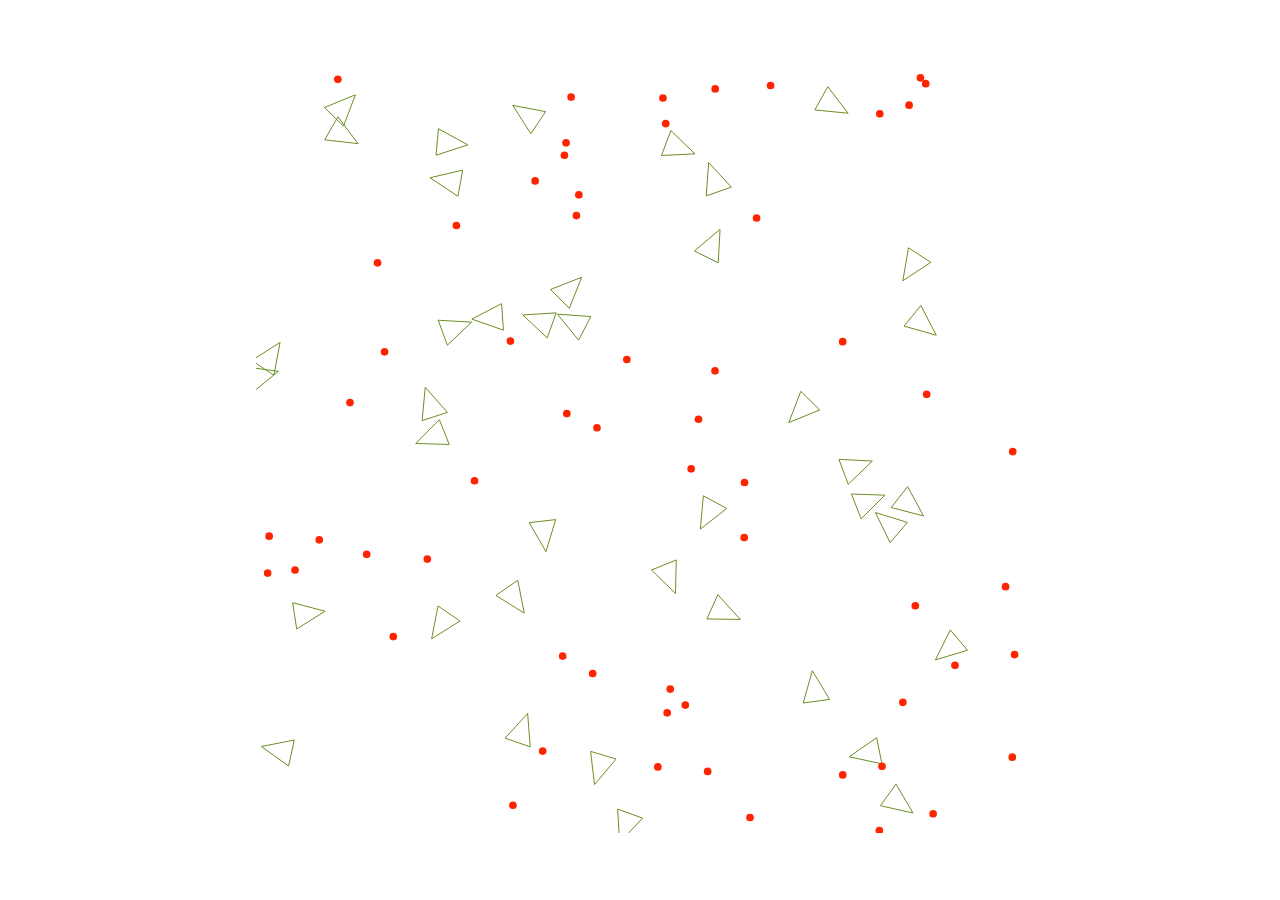
==== src/Birds.Presentation/wwwroot/index.html @ 42a0508e "part 4" ====
<!DOCTYPE html>
<html lang="en">
<head>
    <meta charset="UTF-8">
    <meta name="viewport" content="width=device-width, initial-scale=1.0">

    <link rel="stylesheet" href="css/site.css">

    <title>Birds</title>
</head>
<body>

<canvas id="viewport" width="768" height="768"></canvas>

<script src="js/extensions.js"></script>
<script src="js/models.js"></script>
<script src="js/site.js"></script>
</body>
</html>
---- src/Birds.Presentation/wwwroot/css/site.css ----
body {
    height: 98vh;

    display: flex;
    justify-content: center;
    align-items: center;
}
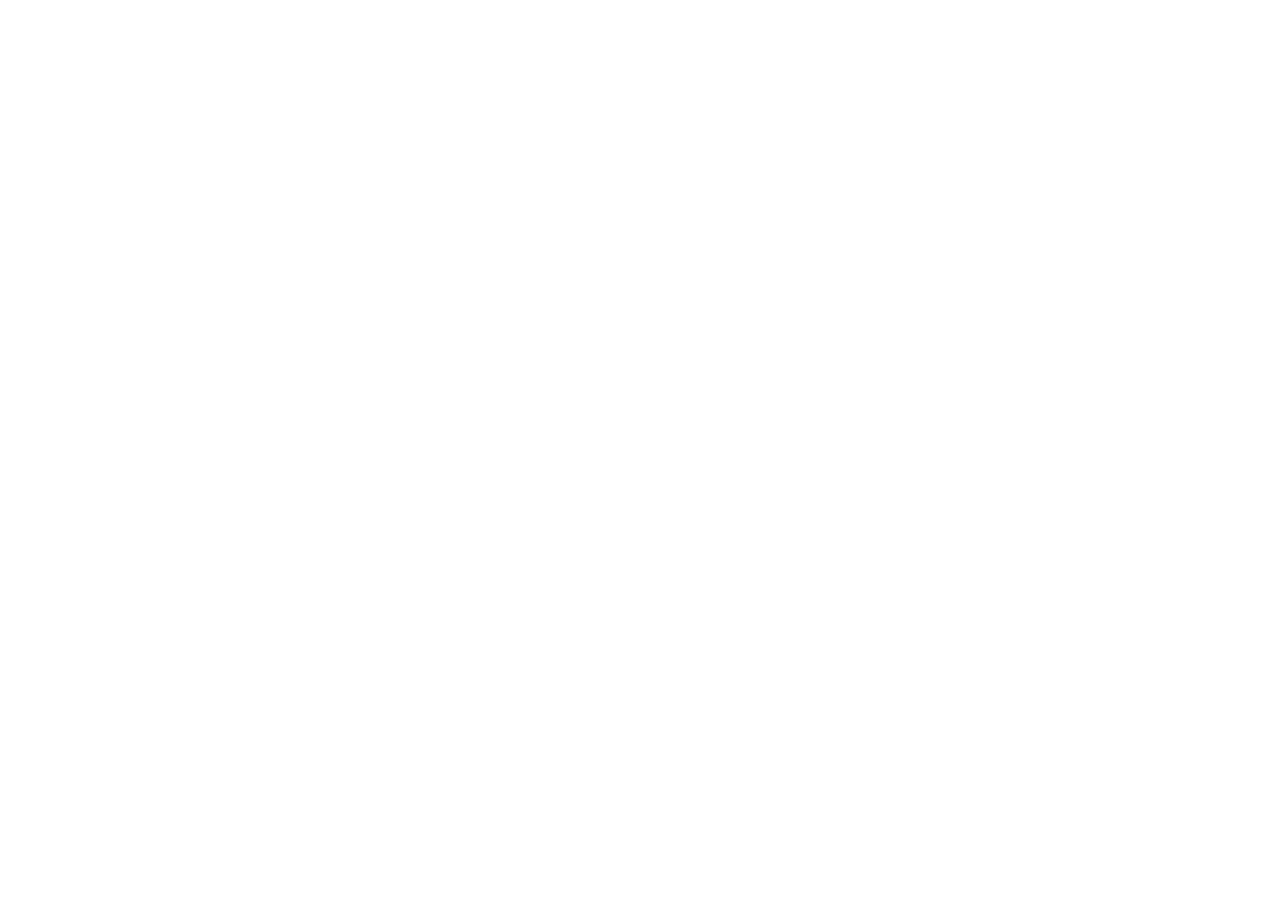
==== commit 3b77c69d: "wrap fixes" ====
--- a/src/Birds.Presentation/wwwroot/index.html
+++ b/src/Birds.Presentation/wwwroot/index.html
@@ -14,6 +14,7 @@
 
 <script src="js/extensions.js"></script>
 <script src="js/models.js"></script>
+<script src="js/constants.js"></script>
 <script src="js/site.js"></script>
 </body>
 </html>
